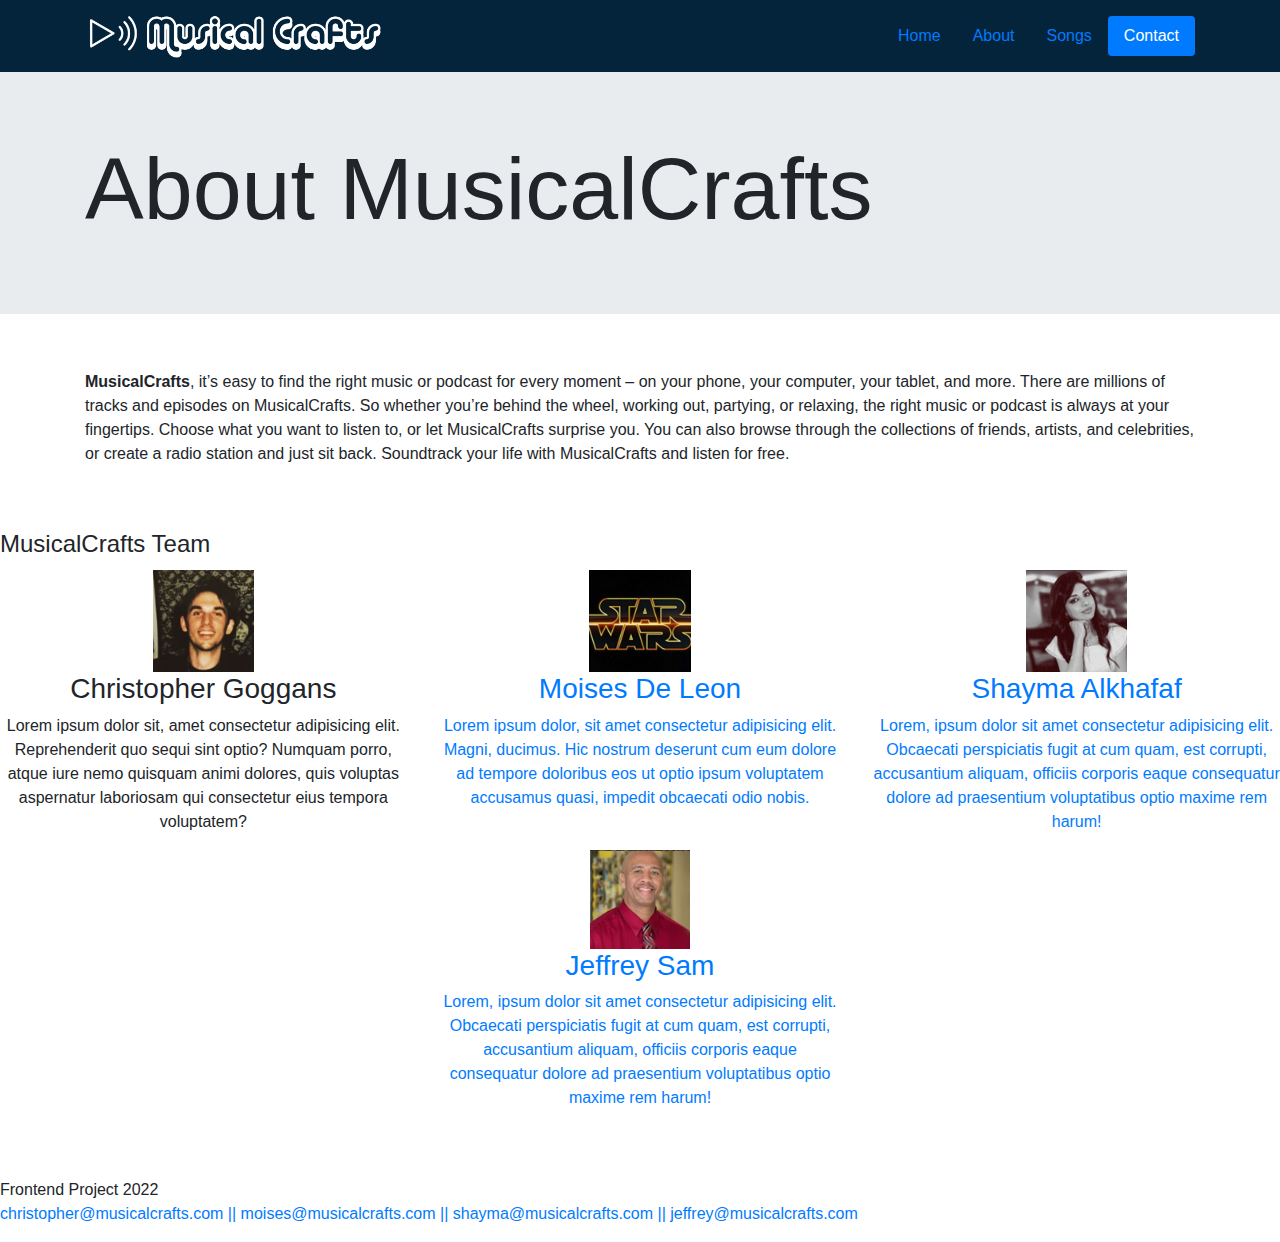
==== about.html @ 83e2ea09 "home page and about page" ====
<!DOCTYPE html>
<html lang="en">
<head>
    <meta charset="UTF-8">
    <meta http-equiv="X-UA-Compatible" content="IE=edge">
    <meta name="viewport" content="width=device-width, initial-scale=1.0">
    <link href="https://cdn.jsdelivr.net/npm/bootstrap@5.1.3/dist/css/bootstrap.min.css" rel="stylesheet" integrity="sha384-1BmE4kWBq78iYhFldvKuhfTAU6auU8tT94WrHftjDbrCEXSU1oBoqyl2QvZ6jIW3" crossorigin="anonymous">
    <link rel="stylesheet" href="https://stackpath.bootstrapcdn.com/bootstrap/4.3.1/css/bootstrap.min.css" 
    integrity="sha384-ggOyR0iXCbMQv3Xipma34MD+dH/1fQ784/j6cY/iJTQUOhcWr7x9JvoRxT2MZw1T" crossorigin="anonymous">
    <link rel="stylesheet" href="about.css">
    <title>MusicalCrafts</title>

</head>
<body>
    <div class="headpic"></div>
        <!-- NO.1 sh navbar <header> -->
    <nav class="navbar navbar-expand-lg navbar-dark" style="background-color: #04243b;">
        <div class="container">
        <a class="navbar-brand" href="index.html"><img src="images/logowhite.png" width="300" height="46"></a>
        <button class="navbar-toggler" type="button" data-toggle="collapse" data-target="#navbarNavAltMarkup" aria-controls="navbarNavAltMarkup" aria-expanded="false" aria-label="Toggle navigation">
          <span class="navbar-toggler-icon"></span>
        </button>
        <nav class="nav nav-pills flex-column flex-sm-row">
            <a class="flex-sm-fill text-sm-center nav-link" href="index.html">Home</a>
            <a class="flex-sm-fill text-sm-center nav-link" href="about.html">About</a>
            <a class="flex-sm-fill text-sm-center nav-link" href="songs.html">Songs</a>
            <a class="flex-sm-fill text-sm-center nav-link active" href="contactpage.html">Contact</a>
        </div>
        </nav>
    </nav>

    <div class="jumbotron jumbotron-fluid">
        <div class="container">
          <h1 class="display-2">About MusicalCrafts</h1>
        </div>
      </div> 


<!-- NO.2   about musicalcrafts SH  -->

<div class="container py-4 my-4">
<!-- <h1>About MusicalCrafts</h1> -->
<p><strong>MusicalCrafts</strong>, it’s easy to find the right music or podcast for every moment – on your phone, your computer, your tablet, and more.

        There are millions of tracks and episodes on MusicalCrafts. So whether you’re behind the wheel, working out, partying, or relaxing, the right music or podcast is always at your fingertips. Choose what you want to listen to, or let MusicalCrafts surprise you.
        
        You can also browse through the collections of friends, artists, and celebrities, or create a radio station and just sit back.
        
        Soundtrack your life with MusicalCrafts and listen for free.</p>
</div>
<h4>MusicalCrafts Team</h4>
<div class="gallery  text-center py-1">
   
<!-- chris div -->
    <div class="row">
      <div class="col-md-4">
        <div class="thumbnail">
          <!-- <a href="./images/chrispic.JPG" target="_blank"> -->
            <img class="chris" src="./images/chrispic.JPG" class="rounded-circle" alt="Lights" style="width:25%">
            <div class="caption text-center ">
                <h3>Christopher Goggans</h3>
              <p>Lorem ipsum dolor sit, amet consectetur adipisicing elit. Reprehenderit quo sequi sint optio? Numquam porro, atque iure nemo quisquam animi dolores, quis voluptas aspernatur laboriosam qui consectetur eius tempora voluptatem?
                </p>
            </div>
          </a>
        </div>
      </div>
      <!-- moises div -->
      <div class="col-md-4">
        <div class="thumbnail">
          <a href="./images/moisespic.jpg" target="_blank">
            <img class="moises" src="./images/moisespic.jpg" class="rounded-circle" alt="Nature" style="width:25%">
            <div class="caption text-center">
                <h3>Moises De Leon
                </h3>
              <p>Lorem ipsum dolor, sit amet consectetur adipisicing elit. Magni, ducimus. Hic nostrum deserunt cum eum dolore ad tempore doloribus eos ut optio ipsum voluptatem accusamus quasi, impedit obcaecati odio nobis.</p>
            </div>
          </a>
        </div>
      </div>
      <!-- shayma div -->
      <div class="col-md-4">
        <div class="thumbnail">
          <a href="./images/shaymapic.jpg" target="_blank">
            <img class="shayma" src="./images/shaymapic.jpg" class="rounded-circle" alt="Fjords" style="width:25%">
            <div class="caption text-center">
                <h3>Shayma Alkhafaf</h3>
              <p>Lorem, ipsum dolor sit amet consectetur adipisicing elit. Obcaecati perspiciatis fugit at cum quam, est corrupti, accusantium aliquam, officiis corporis eaque consequatur dolore ad praesentium voluptatibus optio maxime rem harum!</p>
            </div>
          </a>
        </div>
      </div>
    </div>

    <!-- Jeff div -->

    <div class="container col-md-4">
        <div class="thumbnail">
          <a href="./images/jeffpic.JPG" target="_blank">
            <img class="jeff" src="./images/jeffpic.JPG" class="rounded-circle" alt="Fjords" style="width:25%">
            <div class="caption text-center">
                <h3>Jeffrey Sam</h3>
              <p>Lorem, ipsum dolor sit amet consectetur adipisicing elit. Obcaecati perspiciatis fugit at cum quam, est corrupti, accusantium aliquam, officiis corporis eaque consequatur dolore ad praesentium voluptatibus optio maxime rem harum!</p>
            </div>
          </a>
        </div>
      </div>
    </div>
    
  </div>




<br/><br/>   
<footer class="footer">
    <p>Frontend Project 2022<br>
        <a href="mailto:hege@example.com">christopher@musicalcrafts.com || moises@musicalcrafts.com || shayma@musicalcrafts.com || jeffrey@musicalcrafts.com</a><br>
    </p>
</footer> 
<script></script>
    </body>
    </html>
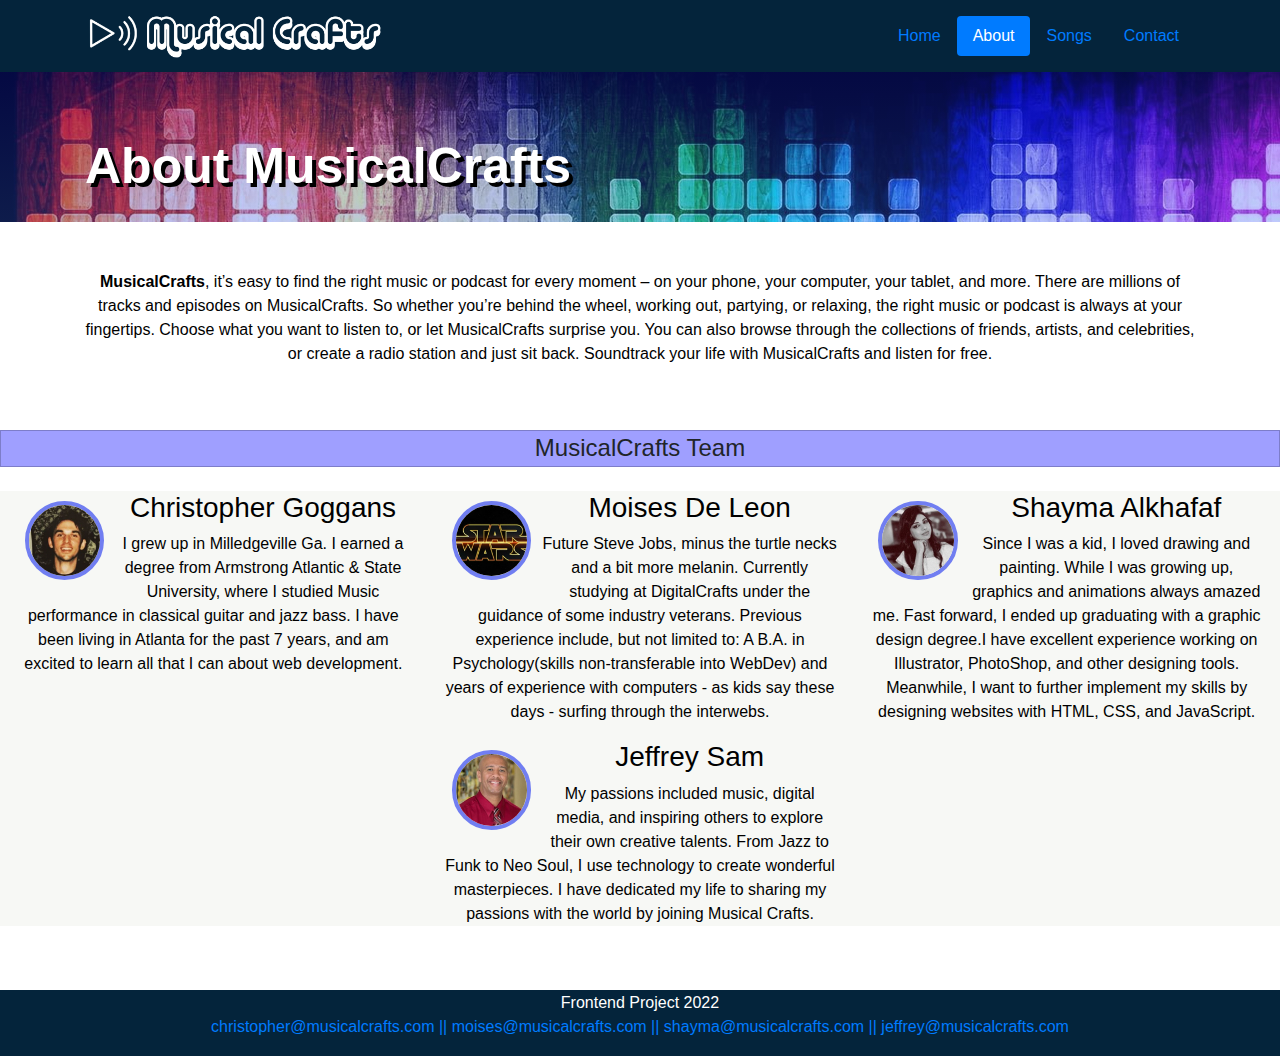
==== commit c27759fd: "finished styling for songs page" ====
--- a/about.html
+++ b/about.html
@@ -17,14 +17,14 @@
     <nav class="navbar navbar-expand-lg navbar-dark" style="background-color: #04243b;">
         <div class="container">
         <a class="navbar-brand" href="index.html"><img src="images/logowhite.png" width="300" height="46"></a>
-        <button class="navbar-toggler" type="button" data-toggle="collapse" data-target="#navbarNavAltMarkup" aria-controls="navbarNavAltMarkup" aria-expanded="false" aria-label="Toggle navigation">
+        <!-- <button class="navbar-toggler" type="button" data-toggle="collapse" data-target="#navbarNavAltMarkup" aria-controls="navbarNavAltMarkup" aria-expanded="false" aria-label="Toggle navigation">
           <span class="navbar-toggler-icon"></span>
-        </button>
+        </button> -->
         <nav class="nav nav-pills flex-column flex-sm-row">
             <a class="flex-sm-fill text-sm-center nav-link" href="index.html">Home</a>
-            <a class="flex-sm-fill text-sm-center nav-link" href="about.html">About</a>
+            <a class="flex-sm-fill text-sm-center nav-link active" href="about.html">About</a>
             <a class="flex-sm-fill text-sm-center nav-link" href="songs.html">Songs</a>
-            <a class="flex-sm-fill text-sm-center nav-link active" href="contactpage.html">Contact</a>
+            <a class="flex-sm-fill text-sm-center nav-link" href="contactpage.html">Contact</a>
         </div>
         </nav>
     </nav>
@@ -48,18 +48,19 @@
         
         Soundtrack your life with MusicalCrafts and listen for free.</p>
 </div>
-<h4>MusicalCrafts Team</h4>
-<div class="gallery  text-center py-1">
+<h4 class="team">MusicalCrafts Team</h4>
+<br/>
+<div class="gallery">
    
 <!-- chris div -->
     <div class="row">
       <div class="col-md-4">
         <div class="thumbnail">
-          <!-- <a href="./images/chrispic.JPG" target="_blank"> -->
-            <img class="chris" src="./images/chrispic.JPG" class="rounded-circle" alt="Lights" style="width:25%">
+          <a href="contactpage.html" target="_blank">
+            <img class="chris" src="./images/chrispic.JPG" class="rounded-circle" alt="Lights" style="width:20%">
             <div class="caption text-center ">
                 <h3>Christopher Goggans</h3>
-              <p>Lorem ipsum dolor sit, amet consectetur adipisicing elit. Reprehenderit quo sequi sint optio? Numquam porro, atque iure nemo quisquam animi dolores, quis voluptas aspernatur laboriosam qui consectetur eius tempora voluptatem?
+              <p>I grew up in Milledgeville Ga. I earned a degree from Armstrong Atlantic & State University, where I studied Music performance in classical guitar and jazz bass. I have been living in Atlanta for the past 7 years, and am excited to learn all that I can about web development.
                 </p>
             </div>
           </a>
@@ -68,12 +69,11 @@
       <!-- moises div -->
       <div class="col-md-4">
         <div class="thumbnail">
-          <a href="./images/moisespic.jpg" target="_blank">
-            <img class="moises" src="./images/moisespic.jpg" class="rounded-circle" alt="Nature" style="width:25%">
+          <a href="contactpage.html" target="_blank">
+            <img class="moises" src="./images/moisespic.jpg" class="rounded-circle" alt="Nature" style="width:20%">
             <div class="caption text-center">
-                <h3>Moises De Leon
-                </h3>
-              <p>Lorem ipsum dolor, sit amet consectetur adipisicing elit. Magni, ducimus. Hic nostrum deserunt cum eum dolore ad tempore doloribus eos ut optio ipsum voluptatem accusamus quasi, impedit obcaecati odio nobis.</p>
+                <h3>Moises De Leon</h3>
+              <p>Future Steve Jobs, minus the turtle necks and a bit more melanin. Currently studying at DigitalCrafts under the guidance of some industry veterans. Previous experience include, but not limited to: A B.A. in Psychology(skills non-transferable into WebDev) and years of experience with computers - as kids say these days - surfing through the interwebs.</p>
             </div>
           </a>
         </div>
@@ -81,11 +81,11 @@
       <!-- shayma div -->
       <div class="col-md-4">
         <div class="thumbnail">
-          <a href="./images/shaymapic.jpg" target="_blank">
-            <img class="shayma" src="./images/shaymapic.jpg" class="rounded-circle" alt="Fjords" style="width:25%">
+          <a href="contactpage.html" target="_blank">
+            <img class="shayma" src="./images/shaymapic.jpg" class="rounded-circle" alt="Fjords" style="width: 20%">
             <div class="caption text-center">
                 <h3>Shayma Alkhafaf</h3>
-              <p>Lorem, ipsum dolor sit amet consectetur adipisicing elit. Obcaecati perspiciatis fugit at cum quam, est corrupti, accusantium aliquam, officiis corporis eaque consequatur dolore ad praesentium voluptatibus optio maxime rem harum!</p>
+              <p>Since I was a kid, I loved drawing and painting. While I was growing up, graphics and animations always amazed me. Fast forward, I ended up graduating with a graphic design degree.I have excellent experience working on Illustrator, PhotoShop, and other designing tools. Meanwhile, I want to further implement my skills by designing websites with HTML, CSS, and JavaScript.</p>
             </div>
           </a>
         </div>
@@ -96,11 +96,12 @@
 
     <div class="container col-md-4">
         <div class="thumbnail">
-          <a href="./images/jeffpic.JPG" target="_blank">
-            <img class="jeff" src="./images/jeffpic.JPG" class="rounded-circle" alt="Fjords" style="width:25%">
+          <a href="contactpage.html" target="_blank">
+            <img class="jeff" src="./images/jeffpic.JPG" class="rounded-circle" alt="Fjords" style="width:20%">
             <div class="caption text-center">
                 <h3>Jeffrey Sam</h3>
-              <p>Lorem, ipsum dolor sit amet consectetur adipisicing elit. Obcaecati perspiciatis fugit at cum quam, est corrupti, accusantium aliquam, officiis corporis eaque consequatur dolore ad praesentium voluptatibus optio maxime rem harum!</p>
+              <p>My passions included music, digital media, and inspiring others to explore their own creative talents.  From Jazz to Funk to Neo Soul, I use technology to create wonderful masterpieces.  I have dedicated my life to sharing my passions with the world by joining Musical Crafts.
+              </p>
             </div>
           </a>
         </div>
@@ -109,10 +110,10 @@
     
   </div>
 
+<br/>
+<br/>
 
 
-
-<br/><br/>   
 <footer class="footer">
     <p>Frontend Project 2022<br>
         <a href="mailto:hege@example.com">christopher@musicalcrafts.com || moises@musicalcrafts.com || shayma@musicalcrafts.com || jeffrey@musicalcrafts.com</a><br>
--- a/about.css
+++ b/about.css
@@ -0,0 +1,110 @@
+body {
+    margin: auto;
+    padding: auto;
+
+}
+.jumbotron{
+    margin:0px 0px 0px 0px;
+      background: 
+  linear-gradient(
+    rgba(0, 0, 250, 0.25), 
+    rgba(125, 250, 250, 0.45)
+  ),
+  url(images/contactpagebg.jpg);
+  background-repeat: no-repeat;
+  background-attachment: fixed;
+  color:white !important;
+  height:150px;
+  }
+
+  .display-2 {
+    font-size: 50px;
+    font-weight: bolder;
+    text-shadow: 4px 4px black;
+
+    
+}
+
+.row {
+    margin: auto;
+    padding: auto;
+}
+.team {
+    margin: auto;
+    
+}
+h4 {
+    margin: 20px;
+    padding: 3px;
+    border: 1px solid rgba(0, 0, 0, 0.212);
+    width: 100%;
+    text-align: center;
+    background-color: rgba(0, 0, 255, 0.377);
+   
+}
+
+.container {
+    font-family: 'Open Sans', sans-serif;
+}
+
+.container p {
+    text-align:center;
+    color: black;  
+}
+
+.gallery {
+    background-color: rgba(235, 238, 230, 0.39);
+
+}
+    
+.chris {
+    border-radius: 50%;
+    border: 4px solid rgba(19, 40, 238, 0.589);
+    float:left;
+    margin: 10px;
+    
+}
+
+
+
+.moises {
+    border-radius: 50%;
+    border: 4px solid rgba(19, 40, 238, 0.589);
+    float:left;
+    margin: 10px;
+}
+ 
+.shayma {
+    border-radius: 50%;
+    border: 4px solid rgba(19, 40, 238, 0.589);
+    float:left;
+    margin: 10px;
+
+}
+
+.jeff {
+    border-radius: 50%;
+    border: 4px solid rgba(19, 40, 238, 0.589);
+    float:left;
+    margin: 10px;
+
+}
+
+ h3 {
+    color: black;
+    text-align: center;
+}
+
+p {
+    color: black;
+    text-align: center;
+}
+
+footer {
+    text-align: center;
+    padding: 1px;
+    background-color: #04243B;
+  }
+  .footer p {
+      color: white;
+  }
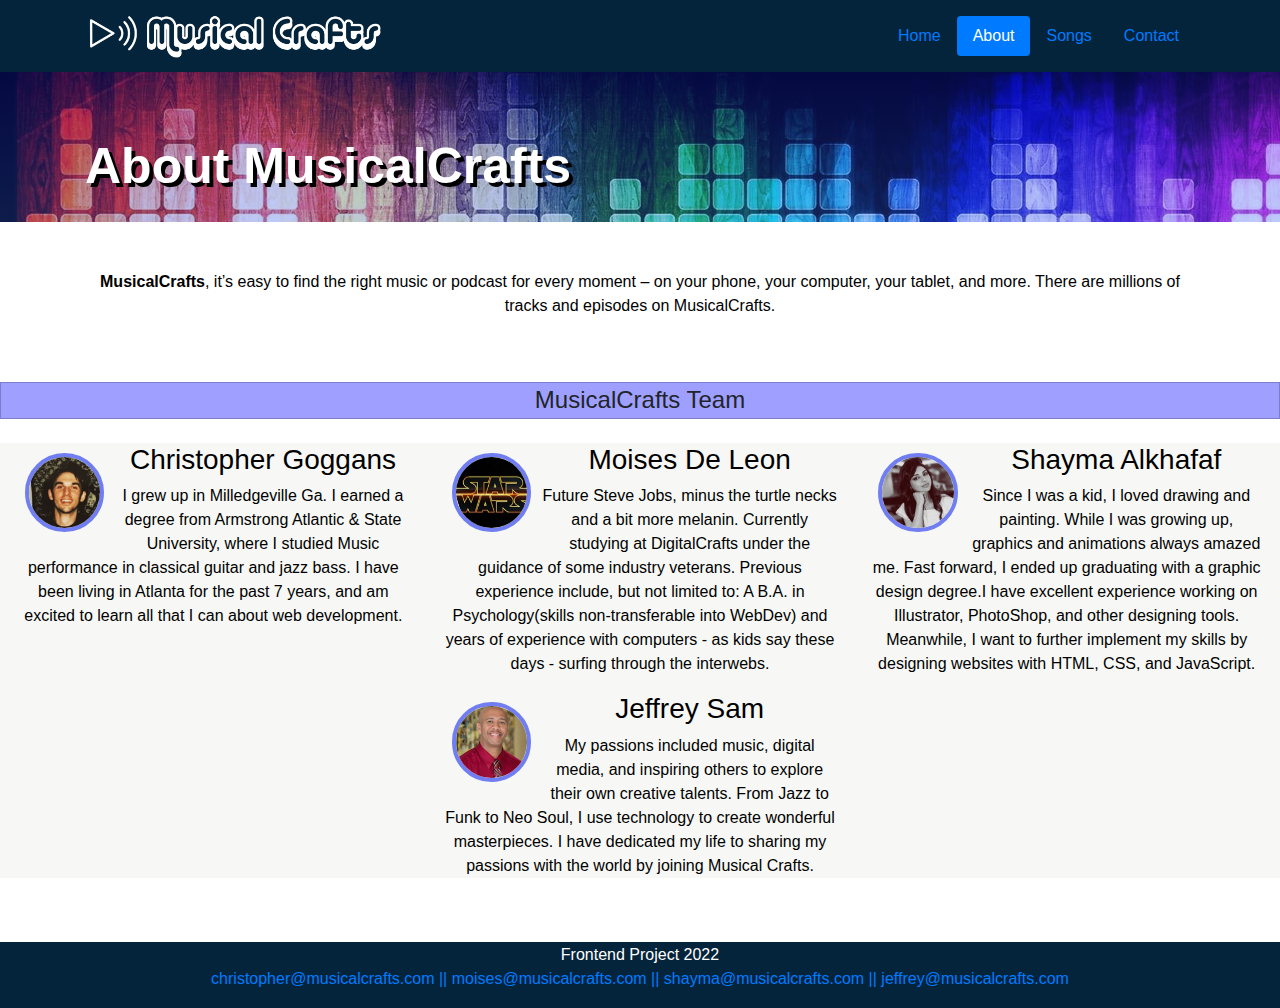
==== commit b8c5ddd6: "Merge pull request #28 from goggan-dazs/workingVersion" ====
--- a/about.html
+++ b/about.html
@@ -20,7 +20,7 @@
         <!-- <button class="navbar-toggler" type="button" data-toggle="collapse" data-target="#navbarNavAltMarkup" aria-controls="navbarNavAltMarkup" aria-expanded="false" aria-label="Toggle navigation">
           <span class="navbar-toggler-icon"></span>
         </button> -->
-        <nav class="nav nav-pills flex-column flex-sm-row">
+        <nav class="nav nav-pills flex-row flex-sm-row">
             <a class="flex-sm-fill text-sm-center nav-link" href="index.html">Home</a>
             <a class="flex-sm-fill text-sm-center nav-link active" href="about.html">About</a>
             <a class="flex-sm-fill text-sm-center nav-link" href="songs.html">Songs</a>
@@ -42,11 +42,7 @@
 <!-- <h1>About MusicalCrafts</h1> -->
 <p><strong>MusicalCrafts</strong>, it’s easy to find the right music or podcast for every moment – on your phone, your computer, your tablet, and more.
 
-        There are millions of tracks and episodes on MusicalCrafts. So whether you’re behind the wheel, working out, partying, or relaxing, the right music or podcast is always at your fingertips. Choose what you want to listen to, or let MusicalCrafts surprise you.
-        
-        You can also browse through the collections of friends, artists, and celebrities, or create a radio station and just sit back.
-        
-        Soundtrack your life with MusicalCrafts and listen for free.</p>
+        There are millions of tracks and episodes on MusicalCrafts. </p>
 </div>
 <h4 class="team">MusicalCrafts Team</h4>
 <br/>
